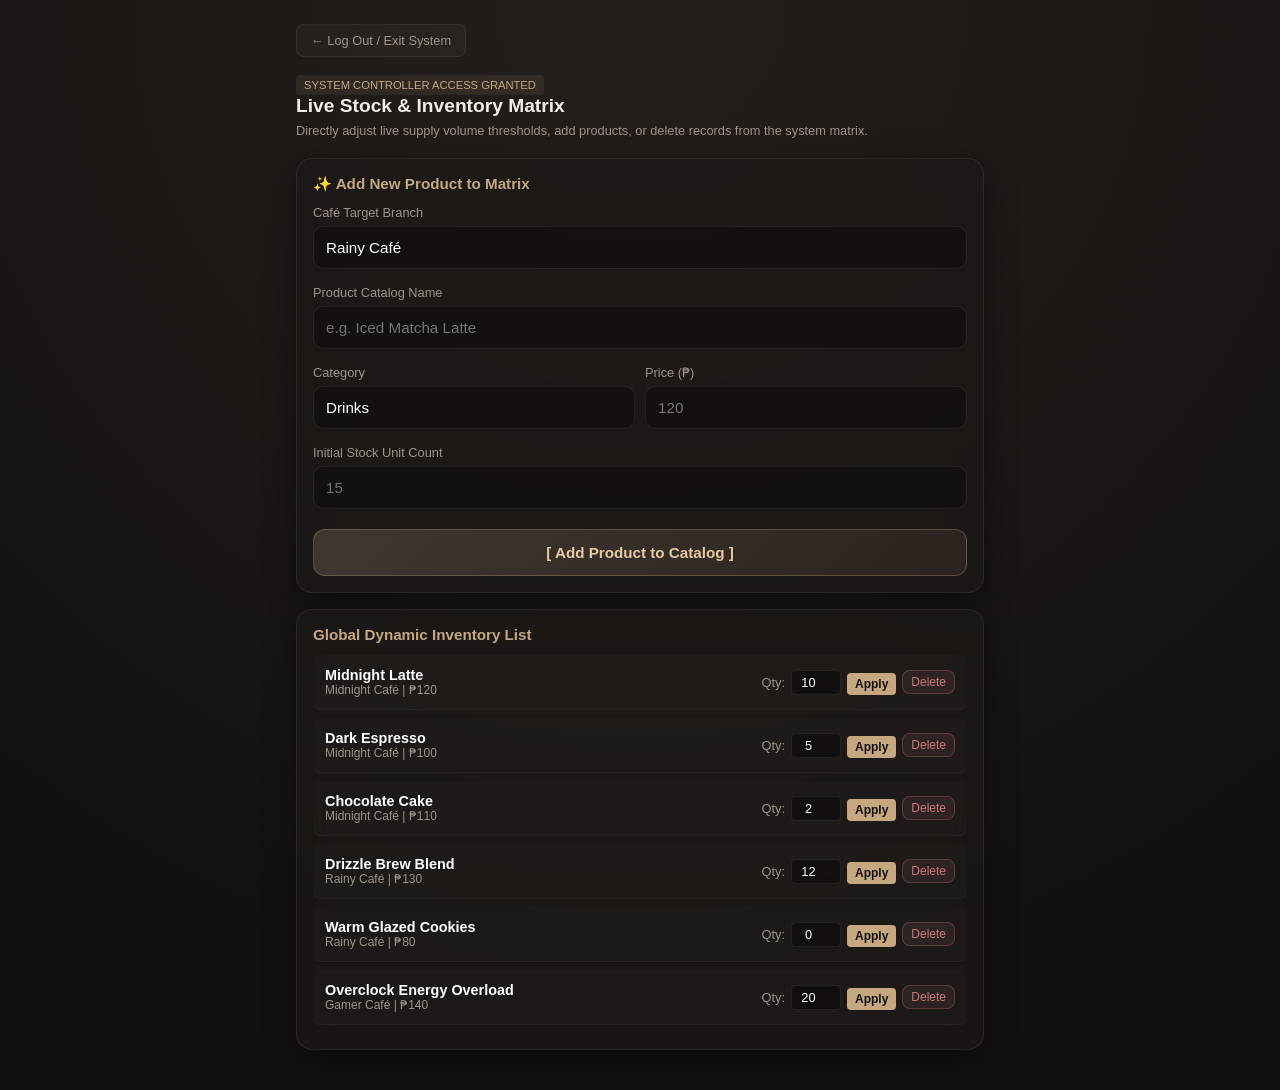
==== Admin/Admin.html @ 7517f299 "Add files via upload" ====
<!DOCTYPE html>
<html lang="en">
<head>
    <meta charset="UTF-8">
    <meta name="viewport" content="width=device-width, initial-scale=1.0">
    <title>CaféVerse — Admin System Matrix</title>
    <link rel="stylesheet" href="../Admin/AdminStyle.css">
</head>
<body>

    <div class="app-container">
        <div id="screen-admin" class="screen active">
            <button class="btn-back" onclick="logoutAdmin()">← Log Out / Exit System</button>
            <br><br>
            <span class="admin-badge">SYSTEM CONTROLLER ACCESS GRANTED</span>
            <h2 class="section-title">Live Stock & Inventory Matrix</h2>
            <p class="section-desc">Directly adjust live supply volume thresholds, add products, or delete records from the system matrix.</p>
            
            <div class="glass-panel form-box">
                <h3 class="panel-subtitle">✨ Add New Product to Matrix</h3>
                
                <div class="form-group">
                    <label>Café Target Branch</label>
                    <select class="form-control" id="admin-new-cafe">
                        <option value="Rainy Café">Rainy Café</option>
                        <option value="Midnight Café">Midnight Café</option>
                        <option value="Sakura Café">Sakura Café</option>
                        <option value="Beach Café">Beach Café</option>
                        <option value="Study Café">Study Café</option>
                        <option value="Gamer Café">Gamer Café</option>
                    </select>
                </div>

                <div class="form-group">
                    <label>Product Catalog Name</label>
                    <input type="text" class="form-control" id="admin-new-name" placeholder="e.g. Iced Matcha Latte">
                </div>

                <div class="form-row">
                    <div class="form-group">
                        <label>Category</label>
                        <select class="form-control" id="admin-new-type">
                            <option value="drinks">Drinks</option>
                            <option value="desserts">Desserts</option>
                        </select>
                    </div>
                    <div class="form-group">
                        <label>Price (₱)</label>
                        <input type="number" class="form-control" id="admin-new-price" placeholder="120">
                    </div>
                </div>

                <div class="form-group">
                    <label>Initial Stock Unit Count</label>
                    <input type="number" class="form-control" id="admin-new-stock" placeholder="15">
                </div>

                <button class="btn-primary" onclick="addNewProductRegistry()">[ Add Product to Catalog ]</button>
            </div>

            <div class="glass-panel registry-box">
                <h3 class="panel-subtitle">Global Dynamic Inventory List</h3>
                <div id="admin-live-inventory-list"></div>
            </div>
        </div>
    </div>

    <script src="../Admin/AdminFunction.js"></script>
</body>
</html>
---- Admin/AdminStyle.css ----
/* --- ELEGANT COFFEE & COZY DARK PALETTE --- */
:root {
    --bg-base: #131110;
    --bg-surface: rgba(28, 25, 23, 0.65);
    --border-subtle: rgba(160, 140, 125, 0.15);
    --accent-warm: #c5a880;
    --accent-glow: #e6caa3;
    --text-primary: #f2ede9;
    --text-muted: #9e948a;
}

* {
    margin: 0;
    padding: 0;
    box-sizing: border-box;
    font-family: -apple-system, BlinkMacSystemFont, "Segoe UI", Roboto, sans-serif;
    -webkit-tap-highlight-color: transparent;
}

body {
    background-color: var(--bg-base);
    color: var(--text-primary);
    min-height: 100vh;
    overflow-x: hidden;
    background-image: radial-gradient(circle at 50% 0%, #241f1c 0%, #131110 80%);
}

.app-container {
    max-width: 480px;
    margin: 0 auto;
    min-height: 100vh;
    padding: 24px 16px;
    position: relative;
}

@media (min-width: 768px) {
    .app-container { max-width: 720px; }
}

/* --- STUNNING GLASSMORPHISM PANELS --- */
.glass-panel {
    background: var(--bg-surface);
    backdrop-filter: blur(16px);
    -webkit-backdrop-filter: blur(16px);
    border: 1px solid var(--border-subtle);
    border-radius: 16px;
    box-shadow: 0 8px 32px 0 rgba(0, 0, 0, 0.4);
}

.form-box, .registry-box {
    padding: 16px;
    margin-bottom: 16px;
}

.panel-subtitle {
    font-size: 0.95rem;
    margin-bottom: 12px;
    color: var(--accent-warm);
}

/* --- FORM FIELDS & CONTROLS --- */
.form-group { 
    margin-bottom: 16px; 
}

.form-group label { 
    display: block; 
    font-size: 0.8rem; 
    color: var(--text-muted); 
    margin-bottom: 6px; 
}

.form-control {
    width: 100%;
    background: rgba(15, 13, 12, 0.6);
    border: 1px solid var(--border-subtle);
    color: white;
    padding: 12px;
    border-radius: 10px;
    font-size: 0.95rem;
    outline: none;
    transition: border-color 0.2s;
}

.form-control:focus { 
    border-color: var(--accent-warm); 
}

select.form-control {
    appearance: none;
    cursor: pointer;
}

.form-row {
    display: grid;
    grid-template-columns: 1fr 1fr;
    gap: 10px;
}

/* --- BUTTONS & ACTIONS --- */
.btn-primary {
    background: linear-gradient(135deg, #423730, #2b231f);
    color: var(--accent-glow);
    border: 1px solid rgba(197, 168, 128, 0.3);
    padding: 14px;
    font-size: 0.95rem;
    font-weight: 600;
    border-radius: 12px;
    cursor: pointer;
    width: 100%;
    transition: all 0.2s;
    margin-top: 4px;
}

.btn-primary:active { 
    transform: scale(0.98); 
    background: #2b231f; 
}

.btn-back {
    background: rgba(255, 255, 255, 0.03);
    border: 1px solid var(--border-subtle);
    color: var(--text-muted);
    padding: 8px 14px;
    border-radius: 8px;
    font-size: 0.8rem;
    cursor: pointer;
    display: inline-flex;
    align-items: center;
    transition: background 0.2s;
}

.btn-back:active { 
    background: rgba(255, 255, 255, 0.1); 
}

.btn-danger {
    background: rgba(204, 122, 122, 0.1);
    color: #cc7a7a;
    border: 1px solid rgba(204, 122, 122, 0.3);
    padding: 6px 12px;
    border-radius: 8px;
    font-size: 0.75rem;
    cursor: pointer;
}

.btn-danger:active { 
    transform: scale(0.95); 
    background: rgba(204, 122, 122, 0.2); 
}

/* --- ADMIN TYPOGRAPHY & BADGES --- */
.section-title { 
    font-size: 1.2rem; 
    margin-bottom: 6px; 
    font-weight: 600; 
}

.section-desc {
    color: var(--text-muted); 
    font-size: 0.8rem; 
    margin-bottom: 20px;
}

.admin-badge {
    background: rgba(197, 168, 128, 0.1);
    color: var(--accent-warm);
    padding: 4px 8px;
    font-size: 0.7rem;
    border-radius: 4px;
    display: inline-block;
}

.admin-item-row {
    display: flex;
    justify-content: space-between;
    align-items: center;
    padding: 12px;
    border-bottom: 1px solid rgba(255,255,255,0.05);
}
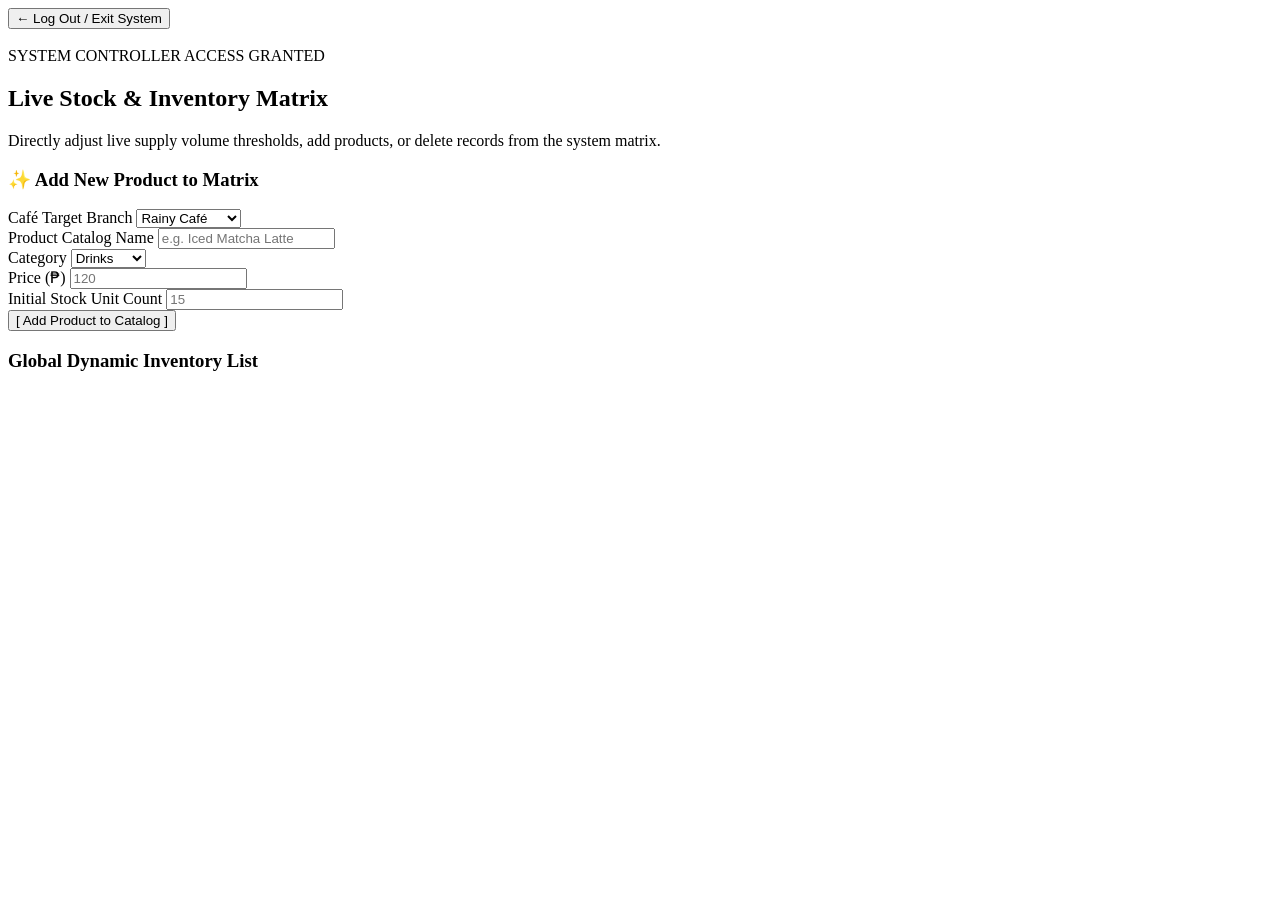
==== commit 29a0db6e: "Update Admin.html" ====
--- a/Admin/Admin.html
+++ b/Admin/Admin.html
@@ -4,7 +4,7 @@
     <meta charset="UTF-8">
     <meta name="viewport" content="width=device-width, initial-scale=1.0">
     <title>CaféVerse — Admin System Matrix</title>
-    <link rel="stylesheet" href="../Admin/AdminStyle.css">
+    <link rel="stylesheet" href="Admin/AdminStyle.css">
 </head>
 <body>
 
@@ -65,6 +65,6 @@
         </div>
     </div>
 
-    <script src="../Admin/AdminFunction.js"></script>
+    <script src="Admin/AdminFunction.js"></script>
 </body>
-</html>+</html>
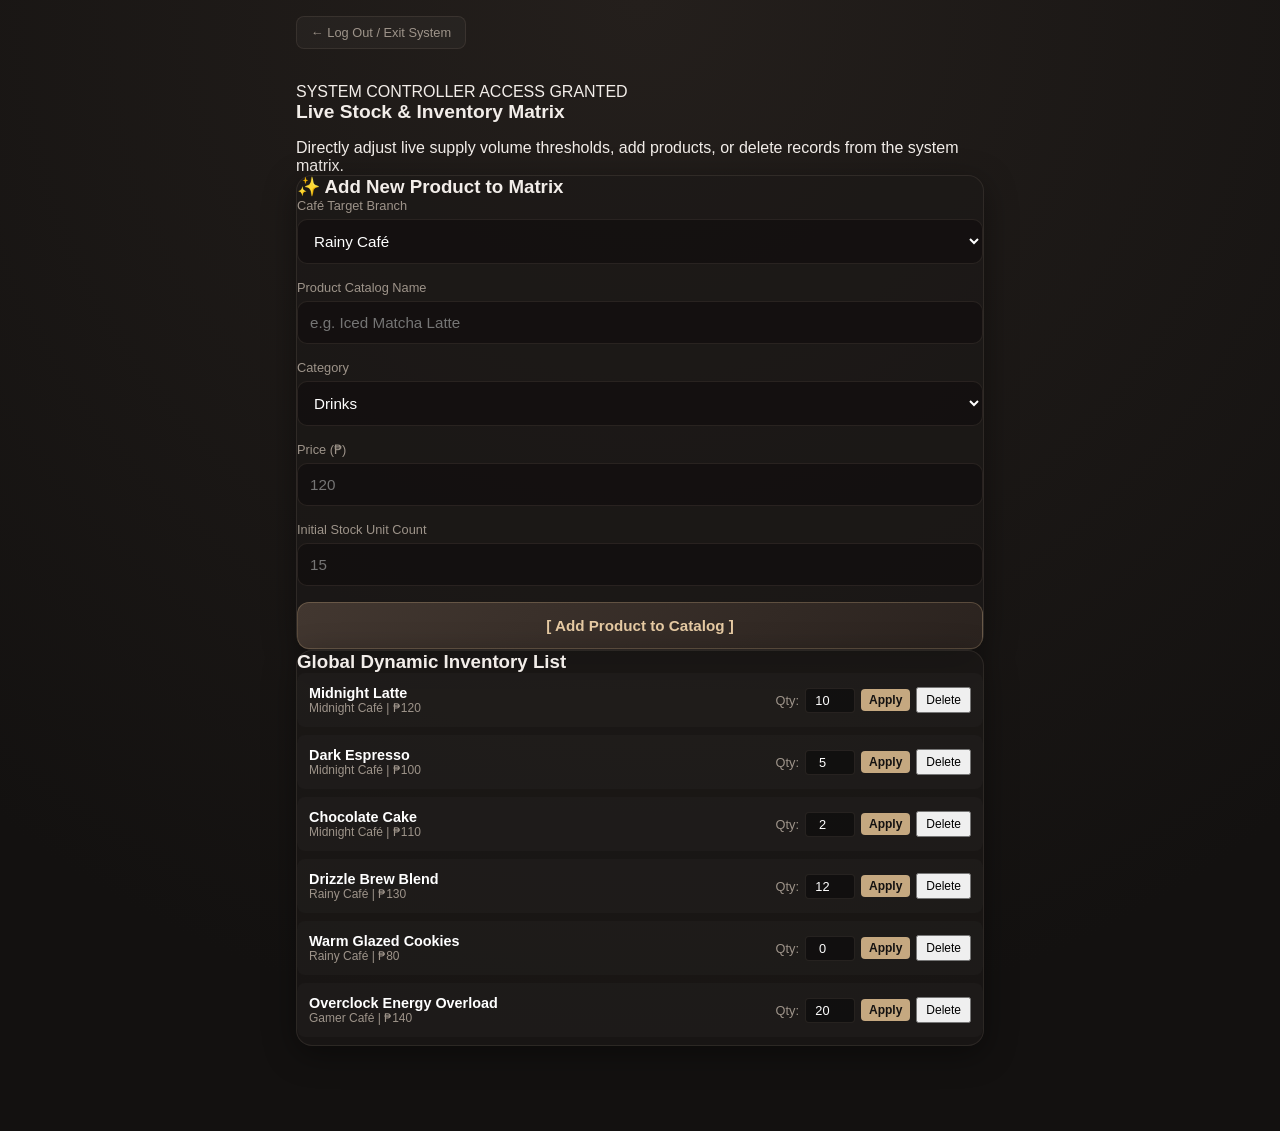
==== commit 28467958: "Update Admin.html" ====
--- a/Admin/Admin.html
+++ b/Admin/Admin.html
@@ -4,6 +4,7 @@
     <meta charset="UTF-8">
     <meta name="viewport" content="width=device-width, initial-scale=1.0">
     <title>CaféVerse — Admin System Matrix</title>
+    <link rel="stylesheet" href="../start/style.css">
     <link rel="stylesheet" href="Admin/AdminStyle.css">
 </head>
 <body>
@@ -65,6 +66,6 @@
         </div>
     </div>
 
-    <script src="Admin/AdminFunction.js"></script>
+    <script src="AdminFunction.js"></script>
 </body>
 </html>
--- a/start/style.css
+++ b/start/style.css
@@ -0,0 +1,242 @@
+:root {
+            --bg-base: #131110;
+            --bg-surface: rgba(28, 25, 23, 0.65);
+            --border-subtle: rgba(160, 140, 125, 0.15);
+            --accent-warm: #c5a880;
+            --accent-glow: #e6caa3;
+            --text-primary: #f2ede9;
+            --text-muted: #9e948a;
+        }
+
+        * {
+            margin: 0;
+            padding: 0;
+            box-sizing: border-box;
+            font-family: -apple-system, BlinkMacSystemFont, "Segoe UI", Roboto, sans-serif;
+            -webkit-tap-highlight-color: transparent;
+        }
+
+        body {
+            background-color: var(--bg-base);
+            color: var(--text-primary);
+            min-height: 100vh;
+            overflow-x: hidden;
+            background-image: radial-gradient(circle at 50% 0%, #241f1c 0%, #131110 80%);
+        }
+
+        /* --- STUNNING GLASSMORPHISM PANELS --- */
+        .glass-panel {
+            background: var(--bg-surface);
+            backdrop-filter: blur(16px);
+            -webkit-backdrop-filter: blur(16px);
+            border: 1px solid var(--border-subtle);
+            border-radius: 16px;
+            box-shadow: 0 8px 32px 0 rgba(0, 0, 0, 0.4);
+        }
+
+        .app-container {
+            max-width: 480px;
+            margin: 0 auto;
+            min-height: 100vh;
+            padding: 16px 16px 85px 16px;
+            position: relative;
+        }
+
+        @media (min-width: 768px) {
+            .app-container { max-width: 720px; }
+        }
+
+        header {
+            display: flex;
+            justify-content: space-between;
+            align-items: center;
+            padding: 12px 0 24px 0;
+        }
+
+        .brand h1 {
+            font-size: 1.4rem;
+            font-weight: 800;
+            letter-spacing: 0.5px;
+            color: var(--text-primary);
+            cursor: pointer;
+        }
+
+        /* --- SCREEN LAYER CONTROL --- */
+        .screen {
+            display: none !important;
+        }
+
+        .screen.active {
+            display: block !important;
+            animation: slideUpFade 0.35s cubic-bezier(0.16, 1, 0.3, 1) forwards;
+        }
+
+        @keyframes slideUpFade {
+            from { opacity: 0; transform: translateY(8px); }
+            to { opacity: 1; transform: translateY(0); }
+        }
+
+        /* --- WELCOME & INTRO SCENARIOS --- */
+        #screen-landing {
+            text-align: center;
+            padding-top: 22vh;
+        }
+
+        .hero-title { font-size: 2.2rem; font-weight: 700; margin-bottom: 12px; }
+        .hero-subtitle { color: var(--text-muted); margin-bottom: 36px; font-size: 0.95rem; }
+
+        /* --- GENERAL FORM FIELDS & CTAS --- */
+        .auth-box {
+            padding: 28px 20px;
+            margin-top: 10vh;
+        }
+
+        .form-group { margin-bottom: 16px; }
+        .form-group label { display: block; font-size: 0.8rem; color: var(--text-muted); margin-bottom: 6px; }
+        
+        .form-control {
+            width: 100%;
+            background: rgba(15, 13, 12, 0.6);
+            border: 1px solid var(--border-subtle);
+            color: white;
+            padding: 12px;
+            border-radius: 10px;
+            font-size: 0.95rem;
+            outline: none;
+            transition: border-color 0.2s;
+        }
+        .form-control:focus { border-color: var(--accent-warm); }
+
+        .btn-primary {
+            background: linear-gradient(135deg, #423730, #2b231f);
+            color: var(--accent-glow);
+            border: 1px solid rgba(197, 168, 128, 0.3);
+            padding: 14px;
+            font-size: 0.95rem;
+            font-weight: 600;
+            border-radius: 12px;
+            cursor: pointer;
+            width: 100%;
+            transition: all 0.2s;
+        }
+        .btn-primary:active { transform: scale(0.98); background: #2b231f; }
+
+        .btn-back {
+            background: rgba(255, 255, 255, 0.03);
+            border: 1px solid var(--border-subtle);
+            color: var(--text-muted);
+            padding: 8px 14px;
+            border-radius: 8px;
+            font-size: 0.8rem;
+            cursor: pointer;
+            display: inline-flex;
+            align-items: center;
+            margin-bottom: 16px;
+            transition: background 0.2s;
+        }
+        .btn-back:active { background: rgba(255, 255, 255, 0.1); }
+
+        .auth-toggle-link {
+            text-align: center;
+            margin-top: 16px;
+            font-size: 0.85rem;
+            color: var(--text-muted);
+            cursor: pointer;
+        }
+        .auth-toggle-link span { color: var(--accent-warm); text-decoration: underline; }
+
+        /* --- SELECTION & GRID TILES --- */
+        .section-title { font-size: 1.2rem; margin-bottom: 16px; font-weight: 600; }
+        
+        .grid-layout {
+            display: grid;
+            grid-template-columns: repeat(2, 1fr);
+            gap: 12px;
+        }
+
+        .cafe-card {
+            padding: 24px 16px;
+            text-align: center;
+            cursor: pointer;
+            transition: transform 0.2s, border-color 0.2s;
+        }
+        .cafe-card:active { transform: scale(0.96); border-color: var(--accent-warm); }
+        .cafe-card .icon { font-size: 1.8rem; margin-bottom: 8px; display: block; }
+        .cafe-card h3 { font-size: 0.95rem; font-weight: 500; }
+
+        /* --- MENU PAGES & PRODUCTS --- */
+        .cafe-banner { padding: 24px 18px; margin-bottom: 18px; }
+        
+        .menu-filter { display: flex; gap: 8px; margin-bottom: 16px; overflow-x: auto; }
+        .filter-chip {
+            background: rgba(255, 255, 255, 0.04);
+            border: 1px solid var(--border-subtle);
+            color: var(--text-muted);
+            padding: 6px 14px;
+            border-radius: 20px;
+            font-size: 0.8rem;
+            white-space: nowrap;
+            cursor: pointer;
+        }
+        .filter-chip.active { background: var(--accent-warm); color: #131110; font-weight: 600; }
+
+        .menu-list { display: flex; flex-direction: column; gap: 10px; }
+        .item-card { display: flex; align-items: center; justify-content: space-between; padding: 14px; }
+        .item-details h4 { font-size: 0.95rem; font-weight: 600; margin-bottom: 2px; }
+        .item-details p { font-size: 0.8rem; color: var(--text-muted); }
+        
+        .btn-add {
+            background: rgba(255, 255, 255, 0.05);
+            border: 1px solid var(--border-subtle);
+            color: var(--accent-glow);
+            padding: 6px 12px;
+            border-radius: 8px;
+            font-size: 0.75rem;
+            cursor: pointer;
+        }
+
+        .out-of-stock { color: #cc7a7a; font-size: 0.75rem; font-weight: 600; }
+
+        /* --- CART ITEMS LAYOUT --- */
+        .cart-item { display: flex; justify-content: space-between; padding: 12px 0; border-bottom: 1px solid rgba(255,255,255,0.04); font-size: 0.9rem; }
+        .cart-total { display: flex; justify-content: space-between; font-weight: 700; padding: 16px 0 0 0; font-size: 1rem; }
+
+        /* --- BASE STICKY LOWER NAVIGATION --- */
+        .bottom-nav {
+            position: fixed;
+            bottom: 0;
+            left: 0;
+            right: 0;
+            height: 64px;
+            background: #1a1715;
+            border-top: 1px solid var(--border-subtle);
+            display: none;
+            justify-content: space-around;
+            align-items: center;
+            z-index: 1000;
+        }
+
+        .nav-item {
+            display: flex;
+            flex-direction: column;
+            align-items: center;
+            color: var(--text-muted);
+            text-decoration: none;
+            font-size: 0.7rem;
+            cursor: pointer;
+            background: none;
+            border: none;
+        }
+        .nav-item.active { color: var(--accent-warm); }
+        .nav-item span { font-size: 1.2rem; margin-bottom: 3px; }
+
+        .badge {
+            background: var(--accent-warm);
+            color: #131110;
+            font-size: 0.65rem;
+            font-weight: 700;
+            padding: 1px 5px;
+            border-radius: 8px;
+            position: absolute;
+            transform: translate(10px, -6px);
+        }
